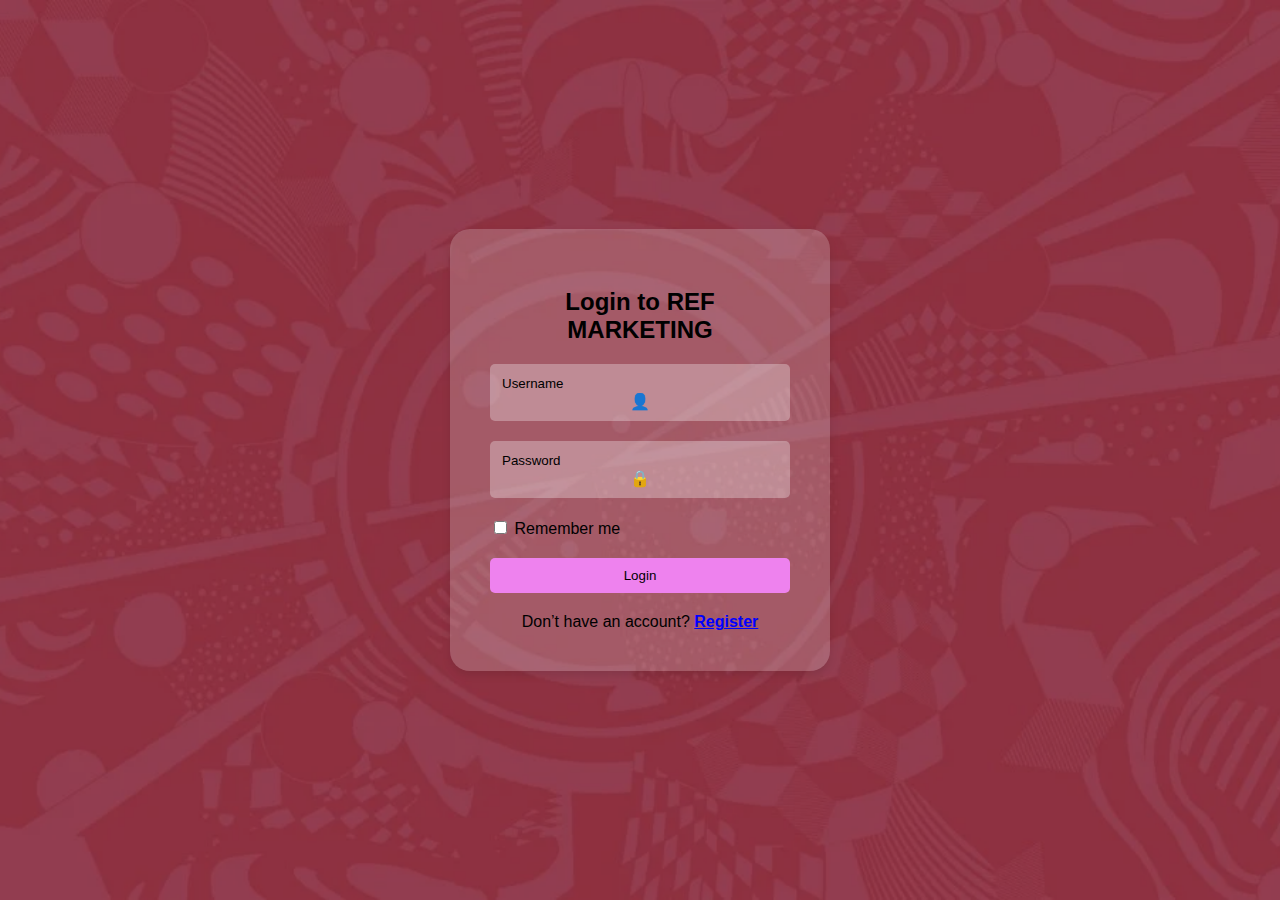
==== login.html @ ae77b570 "Add files via upload" ====
<!DOCTYPE html>
<html lang="en">
<head>
<meta charset="UTF-8">
<meta name="viewport" content="width=device-width, initial-scale=1.0">
<title>Login Page</title>
<link rel="stylesheet" href="styles.css">
<style>
  body, html {
    height: 100%;
    margin: 0;
    font-family: Arial, sans-serif;
    display: flex;
    justify-content: center;
    align-items: center;
    background: #7b2cbf; /* Fallback color */
    background: linear-gradient(to right, #9d50bb, #6e48aa); /* Purple gradient background */
    background: url(bgimage.png) no-repeat center center fixed; 
    background-size: cover;
  }
  }

  .login-container {
    background: rgba(255, 255, 255, 0.2);
    border-radius: 20px;
    box-shadow: 0 4px 8px rgba(0, 0, 0, 0.1);
    padding: 40px;
    max-width: 300px;
    width: 100%;
    text-align: center;
  }

  .login-container h2 {
    color: black;
    margin-bottom: 20px;
  }

  .input-group {
    margin-bottom: 20px;
    background: rgba(255, 255, 255, 0.3);
    border: none;
    border-radius: 5px;
    padding: 10px;
  }

  .input-group input {
    background: none;
    border: none;
    outline: none;
    color: black;
    width: 100%;
  }

  .input-group .icon {
    color: violet;
  }

  .checkbox-group {
    display: flex;
    justify-content: space-between;
    color: black;
    margin-bottom: 20px;
  }

  .login-btn {
    background: violet;
    border: none;
    border-radius: 5px;
    padding: 10px 20px;
    width: 100%;
    margin-bottom: 20px;
  }

  .login-footer {
    color: black;
  }

  .login-footer a {
    color: violet;
    text-decoration: none;
  }
</style>
</head>
<body>

<div class="login-container">
  <h2>Login to REF MARKETING</h2>
  <div class="input-group">
    <input type="text" id="username" placeholder="Username" required>
    <span class="icon">&#128100;</span> <!-- You can replace with an actual icon -->
  </div>

  <div class="input-group">
    <input type="password" id="password" placeholder="Password" required>
    <span class="icon">&#128274;</span> <!-- You can replace with an actual icon -->
  </div>

  <div class="checkbox-group">
    <label>
      <input type="checkbox" name="remember"> Remember me
    </label>
  </div>

  <button class="login-btn" onclick="loginUser()">Login</button>

  <div class="login-footer">
    Don’t have an account? <a href="register.html" style="color: blue;"><b><u>Register</a>
  </div>
</div>



</body>
</html>
---- styles.css ----
<style>
  body, html {
    height: 100%;
    margin: 0;
    font-family: Arial, sans-serif;
    display: flex;
    justify-content: center;
    align-items: center;
    background: #7b2cbf; /* Fallback color */
    background: linear-gradient(to right, #9d50bb, #6e48aa); /* Purple gradient background */
    background: url('bgimage.png') no-repeat center center fixed; 
    background-size: cover;
  }

  .login-container {
    background: rgba(255, 255, 255, 0.2);
    border-radius: 20px;
    box-shadow: 0 4px 8px rgba(0, 0, 0, 0.1);
    padding: 40px;
    max-width: 300px;
    width: 100%;
    text-align: center;
  }

  .login-container h2 {
    color: black;
    margin-bottom: 20px;
  }

  .input-group {
    margin-bottom: 20px;
    background: rgba(255, 255, 255, 0.3);
    border: none;
    border-radius: 5px;
    padding: 10px;
  }

  .input-group input {
    background: none;
    border: none;
    outline: none;
    color: black;
    width: 100%;
  }

  .input-group input::placeholder {
    color: black;
    opacity: 1;
  }

  .input-group .icon {
    color: violet;
  }

  .checkbox-group {
    display: flex;
    justify-content: space-between;
    color: white;
    margin-bottom: 20px;
  }

  .login-btn {
    background: violet;
    border: none;
    border-radius: 5px;
    padding: 10px 20px;
    width: 100%;
    margin-bottom: 20px;
    cursor: pointer;
  }

  .login-btn:hover {
    background: #7e57c2; 
  }

  .login-footer {
    color: black;
  }

  .login-footer a {
    color: black;
    text-decoration: none;
  }
  
  .login-footer a:hover {
    text-decoration: underline;
  }
</style>
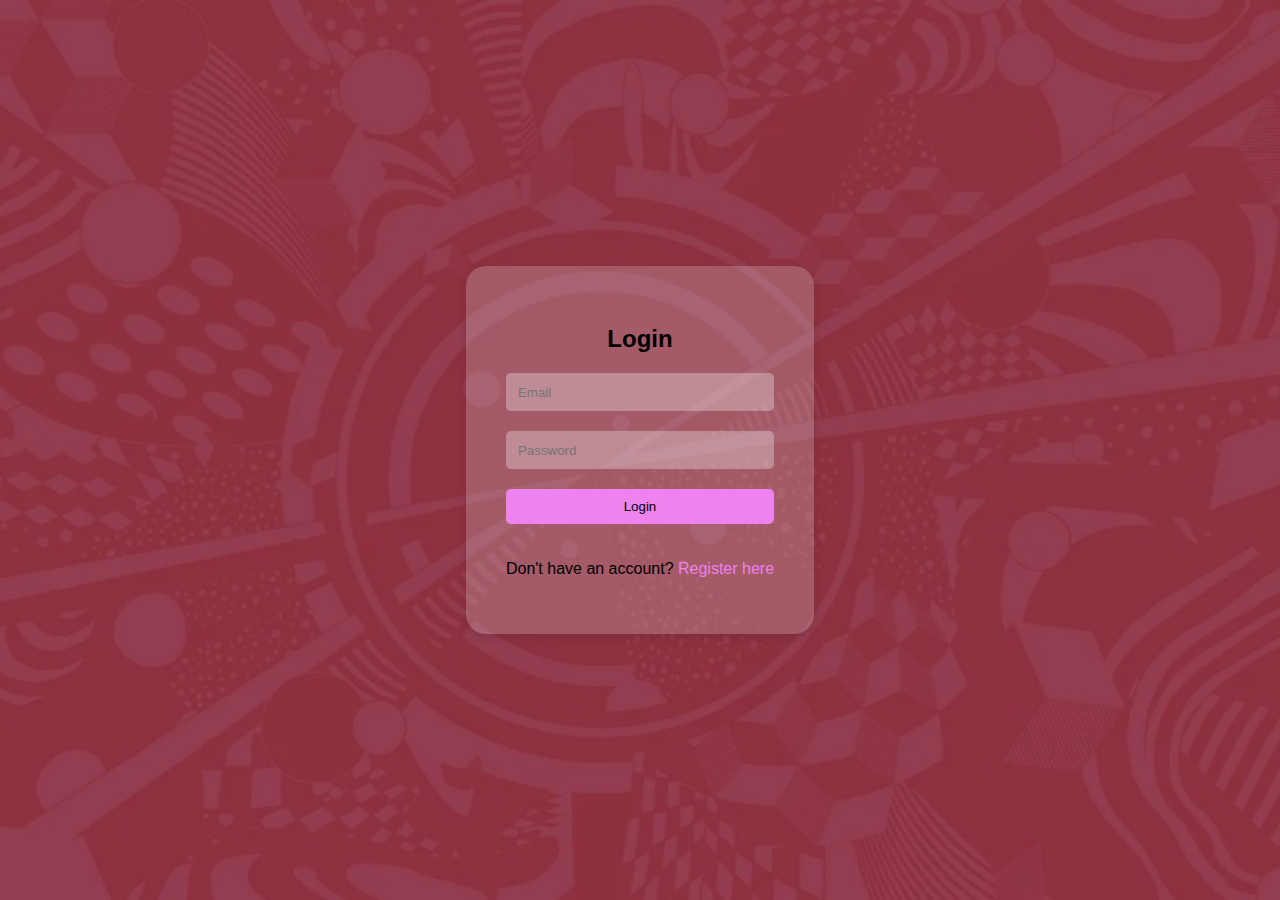
==== commit 4a8c44e9: "Add files via upload" ====
--- a/login.html
+++ b/login.html
@@ -1,114 +1,26 @@
 <!DOCTYPE html>
 <html lang="en">
 <head>
-<meta charset="UTF-8">
-<meta name="viewport" content="width=device-width, initial-scale=1.0">
-<title>Login Page</title>
-<link rel="stylesheet" href="styles.css">
-<style>
-  body, html {
-    height: 100%;
-    margin: 0;
-    font-family: Arial, sans-serif;
-    display: flex;
-    justify-content: center;
-    align-items: center;
-    background: #7b2cbf; /* Fallback color */
-    background: linear-gradient(to right, #9d50bb, #6e48aa); /* Purple gradient background */
-    background: url(bgimage.png) no-repeat center center fixed; 
-    background-size: cover;
-  }
-  }
-
-  .login-container {
-    background: rgba(255, 255, 255, 0.2);
-    border-radius: 20px;
-    box-shadow: 0 4px 8px rgba(0, 0, 0, 0.1);
-    padding: 40px;
-    max-width: 300px;
-    width: 100%;
-    text-align: center;
-  }
-
-  .login-container h2 {
-    color: black;
-    margin-bottom: 20px;
-  }
-
-  .input-group {
-    margin-bottom: 20px;
-    background: rgba(255, 255, 255, 0.3);
-    border: none;
-    border-radius: 5px;
-    padding: 10px;
-  }
-
-  .input-group input {
-    background: none;
-    border: none;
-    outline: none;
-    color: black;
-    width: 100%;
-  }
-
-  .input-group .icon {
-    color: violet;
-  }
-
-  .checkbox-group {
-    display: flex;
-    justify-content: space-between;
-    color: black;
-    margin-bottom: 20px;
-  }
-
-  .login-btn {
-    background: violet;
-    border: none;
-    border-radius: 5px;
-    padding: 10px 20px;
-    width: 100%;
-    margin-bottom: 20px;
-  }
-
-  .login-footer {
-    color: black;
-  }
-
-  .login-footer a {
-    color: violet;
-    text-decoration: none;
-  }
-</style>
+    <meta charset="UTF-8">
+    <meta name="viewport" content="width=device-width, initial-scale=1.0">
+    <title>Login</title>
+    <link rel="stylesheet" href="styles.css">
 </head>
 <body>
-
-<div class="login-container">
-  <h2>Login to REF MARKETING</h2>
-  <div class="input-group">
-    <input type="text" id="username" placeholder="Username" required>
-    <span class="icon">&#128100;</span> <!-- You can replace with an actual icon -->
-  </div>
-
-  <div class="input-group">
-    <input type="password" id="password" placeholder="Password" required>
-    <span class="icon">&#128274;</span> <!-- You can replace with an actual icon -->
-  </div>
-
-  <div class="checkbox-group">
-    <label>
-      <input type="checkbox" name="remember"> Remember me
-    </label>
-  </div>
-
-  <button class="login-btn" onclick="loginUser()">Login</button>
-
-  <div class="login-footer">
-    Don’t have an account? <a href="register.html" style="color: blue;"><b><u>Register</a>
-  </div>
-</div>
-
-
-
+    <div class="login-container">
+        <h2>Login</h2>
+        <div id="loginError" class="error"></div>
+        <form id="loginForm">
+            <div class="input-group">
+                <input type="email" id="loginEmail" name="loginEmail" placeholder="Email" required>
+            </div>
+            <div class="input-group">
+                <input type="password" id="loginPassword" name="loginPassword" placeholder="Password" required>
+            </div>
+            <button type="submit" class="login-btn">Login</button>
+        </form>
+        <p class="login-footer">Don't have an account? <a href="registration.html">Register here</a></p>
+    </div>
+    <script src="scriptlogin.js"></script>
 </body>
-</html>
+</html>--- a/styles.css
+++ b/styles.css
@@ -1,18 +1,17 @@
-<style>
-  body, html {
+body, html {
     height: 100%;
     margin: 0;
     font-family: Arial, sans-serif;
     display: flex;
     justify-content: center;
     align-items: center;
-    background: #7b2cbf; /* Fallback color */
-    background: linear-gradient(to right, #9d50bb, #6e48aa); /* Purple gradient background */
-    background: url('bgimage.png') no-repeat center center fixed; 
+    background: #7b2cbf;
+    background: linear-gradient(to right, #9d50bb, #6e48aa);
+    background: url(bgimage.png) no-repeat center center fixed; 
     background-size: cover;
-  }
+}
 
-  .login-container {
+.login-container {
     background: rgba(255, 255, 255, 0.2);
     border-radius: 20px;
     box-shadow: 0 4px 8px rgba(0, 0, 0, 0.1);
@@ -20,69 +19,54 @@
     max-width: 300px;
     width: 100%;
     text-align: center;
-  }
+}
 
-  .login-container h2 {
+.login-container h2 {
     color: black;
     margin-bottom: 20px;
-  }
+}
 
-  .input-group {
+.input-group {
     margin-bottom: 20px;
     background: rgba(255, 255, 255, 0.3);
     border: none;
     border-radius: 5px;
     padding: 10px;
-  }
+}
 
-  .input-group input {
+.input-group input {
     background: none;
     border: none;
     outline: none;
     color: black;
     width: 100%;
-  }
+}
 
-  .input-group input::placeholder {
-    color: black;
-    opacity: 1;
-  }
+.input-group .icon {
+    color: violet;
+}
 
-  .input-group .icon {
-    color: violet;
-  }
-
-  .checkbox-group {
+.checkbox-group {
     display: flex;
     justify-content: space-between;
-    color: white;
+    color: black;
     margin-bottom: 20px;
-  }
+}
 
-  .login-btn {
+.login-btn {
     background: violet;
     border: none;
     border-radius: 5px;
     padding: 10px 20px;
     width: 100%;
     margin-bottom: 20px;
-    cursor: pointer;
-  }
+}
 
-  .login-btn:hover {
-    background: #7e57c2; 
-  }
+.login-footer {
+    color: black;
+}
 
-  .login-footer {
-    color: black;
-  }
-
-  .login-footer a {
-    color: black;
+.login-footer a {
+    color: violet;
     text-decoration: none;
-  }
-  
-  .login-footer a:hover {
-    text-decoration: underline;
-  }
-</style>
+}
